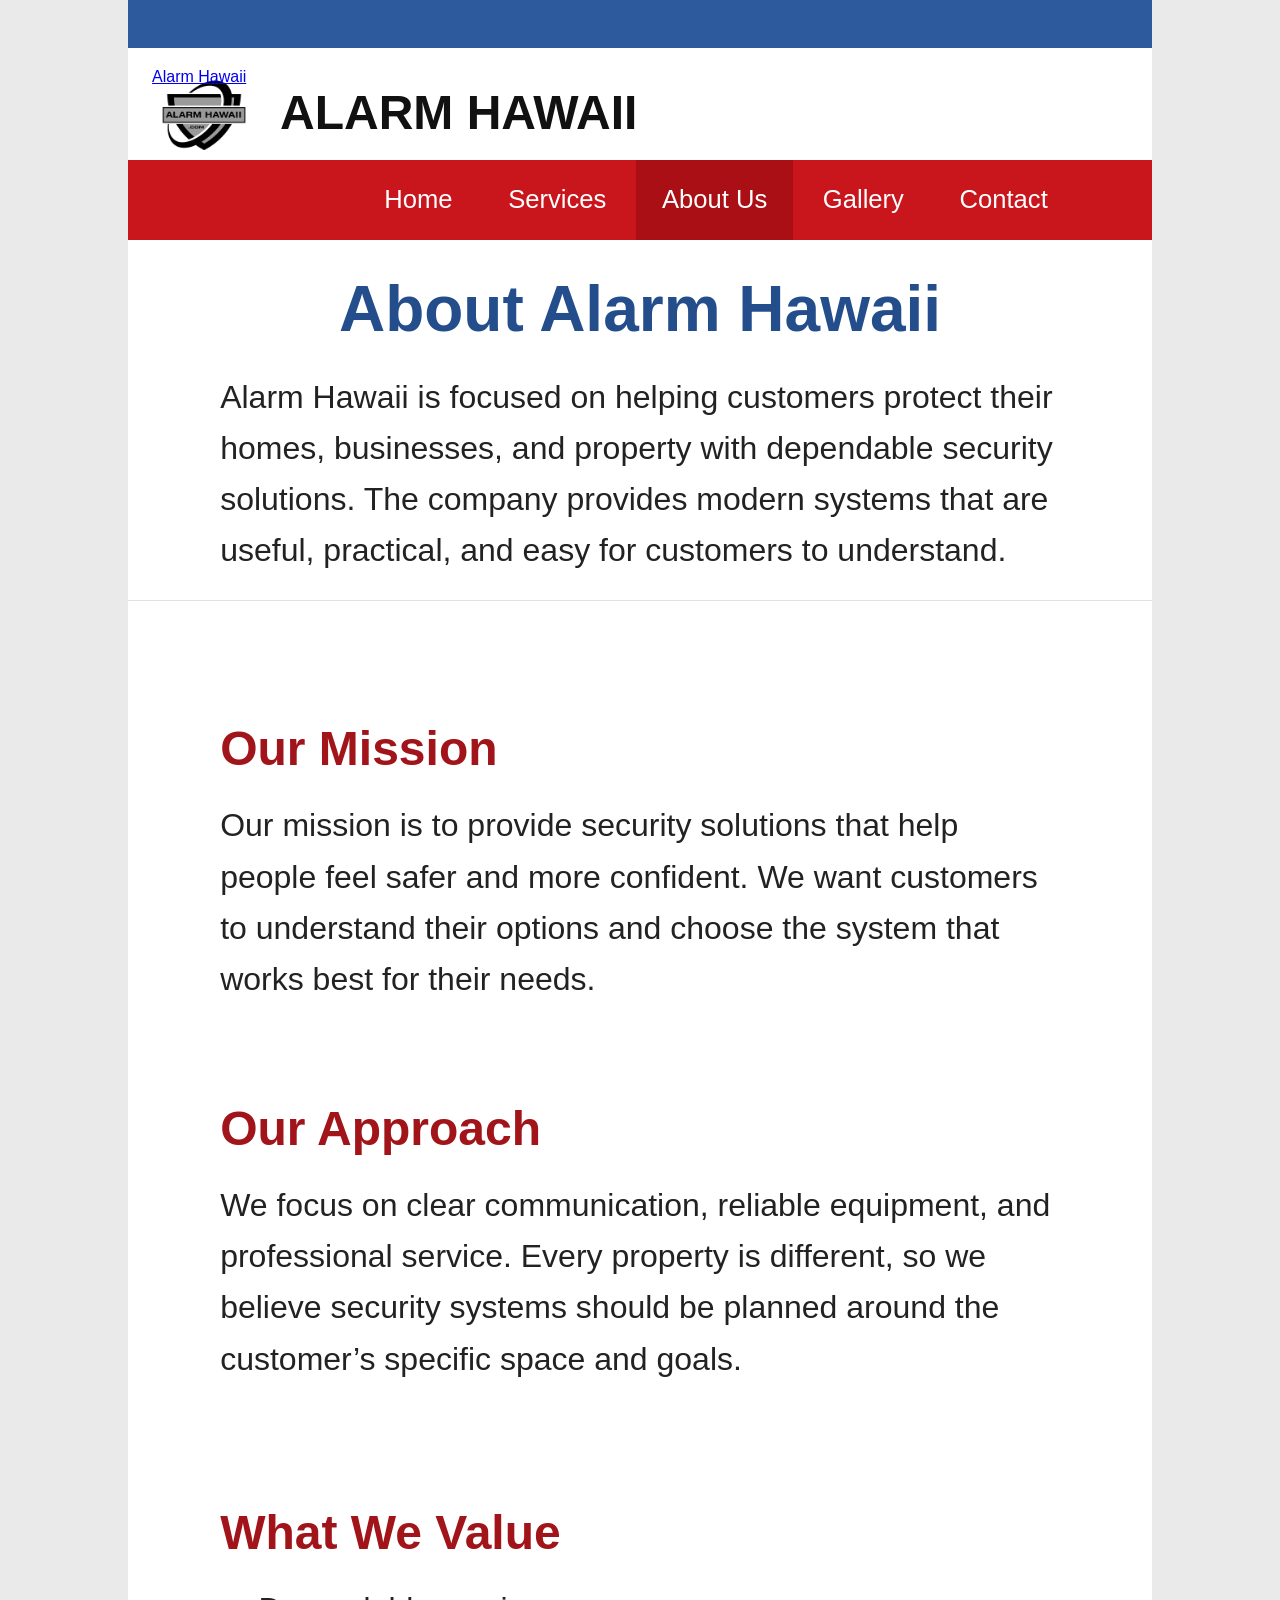
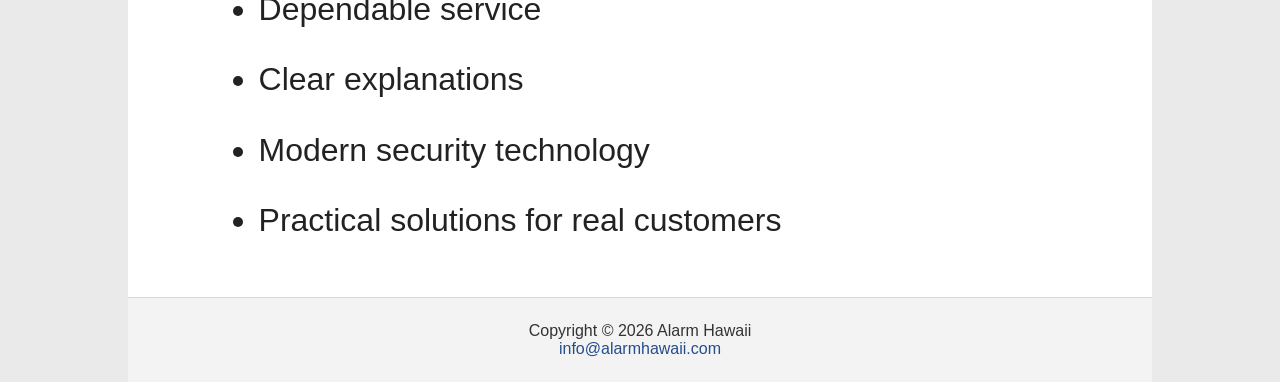
==== about.html @ 4a600f91 "Add files via upload" ====
<!DOCTYPE html>
<html lang="en">
<head>
    <title>Alarm Hawaii :: About Us</title>
    <meta charset="utf-8">
    <meta name="description" content="Learn about Alarm Hawaii and its focus on modern security solutions for homes and businesses.">
    <meta name="viewport" content="width=device-width, initial-scale=1.0">
    <link rel="stylesheet" href="alarm.css">
</head>

<body>
<div id="wrapper">

    <header>
        <div id="topbar"></div>
        <div id="branding">
            <a href="index.html" id="logolink">Alarm Hawaii</a>
            <h1><a href="index.html">ALARM HAWAII</a></h1>
        </div>
    </header>

    <nav>
        <ul>
            <li><a href="index.html">Home</a></li>
            <li><a href="services.html">Services</a></li>
            <li><a href="about.html" id="current">About Us</a></li>
            <li><a href="gallery.html">Gallery</a></li>
            <li><a href="contact.html">Contact</a></li>
        </ul>
    </nav>

    <main>
        <section id="intro">
            <h2>About Alarm Hawaii</h2>
            <p>
                Alarm Hawaii is focused on helping customers protect their homes, businesses, and property with dependable security solutions.
                The company provides modern systems that are useful, practical, and easy for customers to understand.
            </p>
        </section>

        <section id="whoweare">
            <h3>Our Mission</h3>
            <p>
                Our mission is to provide security solutions that help people feel safer and more confident.
                We want customers to understand their options and choose the system that works best for their needs.
            </p>

            <h3>Our Approach</h3>
            <p>
                We focus on clear communication, reliable equipment, and professional service.
                Every property is different, so we believe security systems should be planned around the customer’s specific space and goals.
            </p>
        </section>

        <section id="whyus">
            <h3>What We Value</h3>
            <ul>
                <li>Dependable service</li>
                <li>Clear explanations</li>
                <li>Modern security technology</li>
                <li>Practical solutions for real customers</li>
            </ul>
        </section>
    </main>

    <footer>
        Copyright &copy; 2026 Alarm Hawaii<br>
        <a href="mailto:info@alarmhawaii.com">info@alarmhawaii.com</a>
    </footer>

</div>
</body>
</html>
---- alarm.css ----
* {
    box-sizing: border-box;
}

body {
    background-color: #eaeaea;
    color: #222222;
    font-family: Arial, Helvetica, sans-serif;
    margin: 0;
}

#wrapper {
    background-color: #ffffff;
    margin-left: auto;
    margin-right: auto;
    min-width: 960px;
    width: 80%;
}

#topbar {
    background-color: #2d5a9c;
    height: 3em;
}

#branding {
    background-color: #ffffff;
    padding: 1.25em 1.5em;
}

#logolink {
    background-image: url(logo.png);
    background-repeat: no-repeat;
    background-size: contain;
    display: block;
    float: left;
    height: 6.5em;
    width: 8em;
}

header h1 {
    font-size: 3em;
    margin: 0;
    padding-top: .35em;
    text-align: left;
}

header h1 a {
    color: #111111;
    text-decoration: none;
}

nav {
    background-color: #c9161d;
    text-align: center;
}

nav ul {
    list-style-type: none;
    margin: 0;
    padding: 0;
}

nav li {
    display: inline-block;
}

nav a {
    color: #ffffff;
    display: block;
    font-size: 1.6em;
    padding: 1em;
    text-decoration: none;
}

nav a:link {
    color: #ffffff;
}

nav a:visited {
    color: #ffffff;
}

nav a:hover {
    background-color: #9f1015;
    color: #ffffff;
}

#current {
    background-color: #a90f14;
}

main {
    display: block;
    padding: 0 0 2em 0;
}

#intro {
    border-bottom: 1px solid #e1e1e1;
    padding: 2em 0 1.5em 0;
}

#intro h2 {
    color: #244d8c;
    font-size: 4em;
    margin: 0 0 .4em 0;
    text-align: center;
}

#homehero {
    background-image: url(camera.jpg);
    background-position: center;
    background-repeat: no-repeat;
    background-size: cover;
    height: 35em;
    margin-bottom: 1.5em;
    width: 100%;
}

#intro p, #whoweare p, #whyus ul, #whyus p {
    font-size: 2em;
    line-height: 1.6;
    margin-left: auto;
    margin-right: auto;
    width: 82%;
    margin-top: auto;
    margin-bottom: auto;
}

#whoweare {
    padding: 1.5em 0;
}

#whoweare h3, #whyus h3 {
    color: #a1141a;
    font-size: 3em;
    margin: 2em auto 0.5em auto;
    width: 82%;
}

#highlights {
    font-size: 2em;
    margin: auto;
    width: 100%;
    margin-left: 2em;
    text-align: center;
}

#whyus {
    clear: both;
    padding: 0;
}

#whyus ul {
    list-style-image: none;
    padding-left: 1.2em;
}

#whyus li {
    margin-bottom: .6em;
}

#whyus a {
    color: #a1141a;
    font-weight: bold;
    text-decoration: none;
}

#contact {
    text-align: center;
}

#contact h3 {
    color: #a1141a;
    font-size: 3em;
    margin: 2em auto 0.5em auto;
    width: 82%;
}

footer {
    background-color: #f3f3f3;
    border-top: 1px solid #d8d8d8;
    color: #333333;
    font-size: 1em;
    padding: 1.5em;
    text-align: center;
}

footer a {
    color: #244d8c;
    text-decoration: none;
}
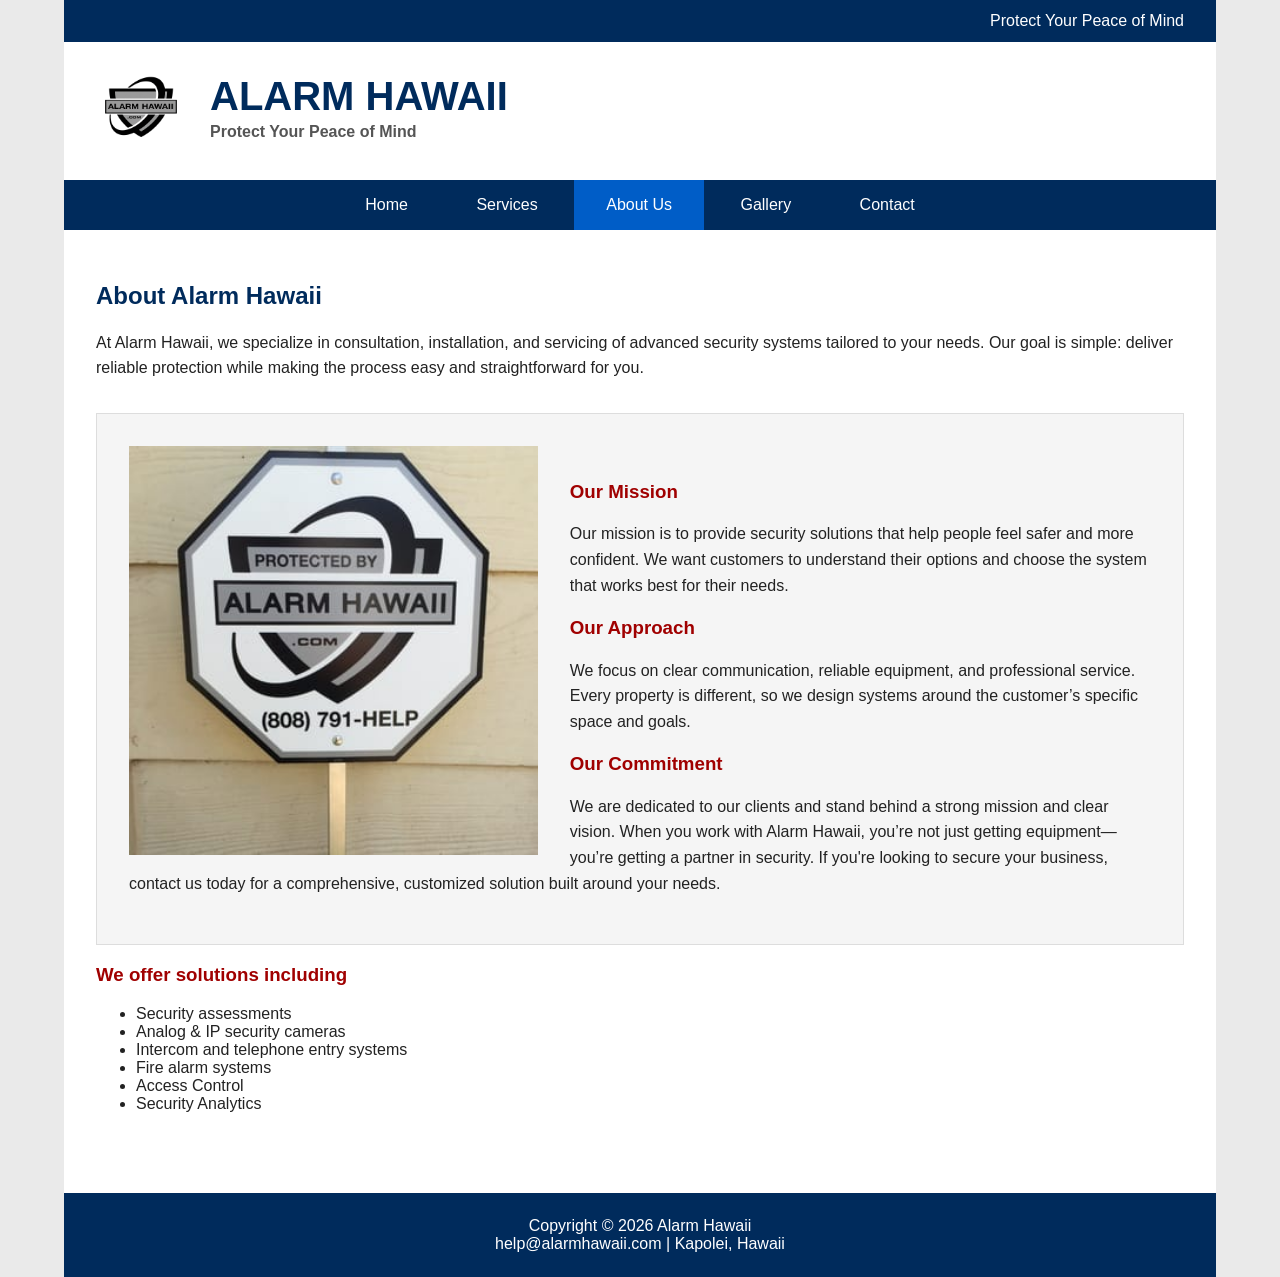
==== commit 763f3c3b: "Add files via upload" ====
--- a/about.html
+++ b/about.html
@@ -3,70 +3,75 @@
 <head>
     <title>Alarm Hawaii :: About Us</title>
     <meta charset="utf-8">
-    <meta name="description" content="Learn about Alarm Hawaii and its focus on modern security solutions for homes and businesses.">
+    <meta name="description" content="Learn about Alarm Hawaii and its mission to provide dependable security solutions.">
     <meta name="viewport" content="width=device-width, initial-scale=1.0">
     <link rel="stylesheet" href="alarm.css">
 </head>
-
 <body>
 <div id="wrapper">
 
-    <header>
-        <div id="topbar"></div>
-        <div id="branding">
-            <a href="index.html" id="logolink">Alarm Hawaii</a>
+<header>
+    <div id="topbar">Protect Your Peace of Mind</div>
+    <div id="branding">
+        <a href="index.html"><img src="logo.png" alt="Alarm Hawaii logo" id="logo"></a>
+        <div>
             <h1><a href="index.html">ALARM HAWAII</a></h1>
+            <p class="tagline">Protect Your Peace of Mind</p>
         </div>
-    </header>
+    </div>
+</header>
 
-    <nav>
+<nav>
+    <ul>
+        <li><a href="index.html">Home</a></li>
+        <li><a href="services.html">Services</a></li>
+        <li><a href="about.html" id="current">About Us</a></li>
+        <li><a href="gallery.html">Gallery</a></li>
+        <li><a href="contact.html">Contact</a></li>
+    </ul>
+</nav>
+
+<main>
+    <section class="page">
+        <h2>About Alarm Hawaii</h2>
+        <p class="centertext">At Alarm Hawaii, we specialize in consultation, installation, and servicing of advanced security systems tailored to your needs. Our goal is simple: deliver reliable protection while making the process easy and straightforward for you.</p>
+
+        <div class="twocolumn">
+            <img src="sign.jpg" alt="Alarm Hawaii protected sign">
+
+            <div>
+                <h3>Our Mission</h3>
+                <p>Our mission is to provide security solutions that help people feel safer and more confident. We want customers to understand their options and choose the system that works best for their needs.</p>
+
+                <h3>Our Approach</h3>
+                <p>We focus on clear communication, reliable equipment, and professional service. Every property is different, so we design systems around the customer’s specific space and goals.</p>
+                
+                <h3>Our Commitment</h3>
+                <p>We are dedicated to our clients and stand behind a strong mission and clear vision. When you work with Alarm Hawaii, you’re not just getting equipment—you’re getting a partner in security.
+
+If you're looking to secure your business, contact us today for a comprehensive, customized solution built around your needs.</p>
+            
+            
+            </div>
+        </div>
+
+        <h3>We offer solutions including</h3>
         <ul>
-            <li><a href="index.html">Home</a></li>
-            <li><a href="services.html">Services</a></li>
-            <li><a href="about.html" id="current">About Us</a></li>
-            <li><a href="gallery.html">Gallery</a></li>
-            <li><a href="contact.html">Contact</a></li>
+            <li>Security assessments</li>
+            <li>Analog & IP security cameras</li>
+            <li>Intercom and telephone entry systems</li>
+            <li>Fire alarm systems</li>
+            <li>Access Control</li>
+            <li>Security Analytics</li>
         </ul>
-    </nav>
+    </section>
+</main>
 
-    <main>
-        <section id="intro">
-            <h2>About Alarm Hawaii</h2>
-            <p>
-                Alarm Hawaii is focused on helping customers protect their homes, businesses, and property with dependable security solutions.
-                The company provides modern systems that are useful, practical, and easy for customers to understand.
-            </p>
-        </section>
+<footer>
+    Copyright &copy; 2026 Alarm Hawaii<br>
+    <a href="mailto:help@alarmhawaii.com">help@alarmhawaii.com</a> | Kapolei, Hawaii
+</footer>
 
-        <section id="whoweare">
-            <h3>Our Mission</h3>
-            <p>
-                Our mission is to provide security solutions that help people feel safer and more confident.
-                We want customers to understand their options and choose the system that works best for their needs.
-            </p>
-
-            <h3>Our Approach</h3>
-            <p>
-                We focus on clear communication, reliable equipment, and professional service.
-                Every property is different, so we believe security systems should be planned around the customer’s specific space and goals.
-            </p>
-        </section>
-
-        <section id="whyus">
-            <h3>What We Value</h3>
-            <ul>
-                <li>Dependable service</li>
-                <li>Clear explanations</li>
-                <li>Modern security technology</li>
-                <li>Practical solutions for real customers</li>
-            </ul>
-        </section>
-    </main>
-
-    <footer>
-        Copyright &copy; 2026 Alarm Hawaii<br>
-        <a href="mailto:info@alarmhawaii.com">info@alarmhawaii.com</a>
-    </footer>
 
 </div>
 </body>
--- a/alarm.css
+++ b/alarm.css
@@ -13,44 +13,59 @@
     background-color: #ffffff;
     margin-left: auto;
     margin-right: auto;
+    width: 90%;
     min-width: 960px;
-    width: 80%;
 }
 
 #topbar {
-    background-color: #2d5a9c;
-    height: 3em;
+    background-color: #002b5c;
+    color: #ffffff;
+    text-align: right;
+    padding: 0.75em 2em;
 }
 
 #branding {
     background-color: #ffffff;
-    padding: 1.25em 1.5em;
-}
-
-#logolink {
-    background-image: url(logo.png);
-    background-repeat: no-repeat;
-    background-size: contain;
-    display: block;
+    padding: 1.5em 2em;
+    overflow: auto;
+}
+
+#logo {
     float: left;
-    height: 6.5em;
-    width: 8em;
+    height: 90px;
+    margin-right: 1.5em;
 }
 
 header h1 {
-    font-size: 3em;
+    color: #002b5c;
+    font-size: 2.5em;
     margin: 0;
-    padding-top: .35em;
-    text-align: left;
+    padding-top: 0.2em;
 }
 
 header h1 a {
-    color: #111111;
-    text-decoration: none;
+    color: #002b5c;
+    text-decoration: none;
+}
+
+header h1 a:visited {
+    color: #002b5c;
+    text-decoration: none;
+}
+
+header h1 a:hover {
+    color: #005dc7;
+    text-decoration: none;
+}
+
+.tagline {
+    color: #555555;
+    font-weight: bold;
+    margin: 0;
 }
 
 nav {
-    background-color: #c9161d;
+    background-color: #002b5c;
     text-align: center;
 }
 
@@ -67,13 +82,8 @@
 nav a {
     color: #ffffff;
     display: block;
-    font-size: 1.6em;
-    padding: 1em;
-    text-decoration: none;
-}
-
-nav a:link {
-    color: #ffffff;
+    padding: 1em 2em;
+    text-decoration: none;
 }
 
 nav a:visited {
@@ -81,111 +91,312 @@
 }
 
 nav a:hover {
-    background-color: #9f1015;
+    background-color: #005dc7;
     color: #ffffff;
 }
 
 #current {
-    background-color: #a90f14;
+    background-color: #005dc7;
 }
 
 main {
     display: block;
-    padding: 0 0 2em 0;
-}
-
-#intro {
-    border-bottom: 1px solid #e1e1e1;
-    padding: 2em 0 1.5em 0;
-}
-
-#intro h2 {
-    color: #244d8c;
-    font-size: 4em;
-    margin: 0 0 .4em 0;
-    text-align: center;
-}
-
-#homehero {
-    background-image: url(camera.jpg);
-    background-position: center;
-    background-repeat: no-repeat;
-    background-size: cover;
-    height: 35em;
-    margin-bottom: 1.5em;
+    padding-bottom: 2em;
+}
+
+h2 {
+    color: #002b5c;
+    text-decoration: none;
+}
+
+h3 {
+    color: #a00000;
+    text-decoration: none;
+}
+
+p {
+    line-height: 1.6;
+}
+
+#hero {
+    border-bottom: 1px solid #dddddd;
+    overflow: auto;
+    background-color: #f5f5f5;
+}
+
+#herotext {
+    float: left;
+    padding: 2em;
+    width: 50%;
+}
+
+#hero img {
+    float: right;
+    height: 350px;
+    width: 50%;
+}
+
+.button {
+    background-color: #005dc7;
+    color: #ffffff;
+    display: inline-block;
+    font-weight: bold;
+    margin-top: 1em;
+    padding: 0.75em 1.5em;
+    text-decoration: none;
+}
+
+.button:visited {
+    color: #ffffff;
+}
+
+.button:hover {
+    background-color: #003f8f;
+    color: #ffffff;
+}
+
+.center {
+    text-align: center;
+    padding: 2em;
+}
+
+video {
+    width: 80%;
+    max-width: 600px;
+}
+
+.page {
+    padding: 2em;
+}
+
+.page h2 {
+    color: #002b5c;
+    text-decoration: none;
+}
+
+.page h3 {
+    color: #a00000;
+    text-decoration: none;
+}
+
+.service {
+    background-color: #f5f5f5;
+    border: 1px solid #dddddd;
+    text-align: center;
+    margin: 2em auto;
+    padding: 1.5em;
+    width: 80%;
+}
+
+.service img {
+    width: 220px;
+    height: 160px;
+}
+
+.service img:hover {
+    opacity: 0.85;
+}
+
+#gallery {
+    text-align: center;
+}
+
+#gallery div {
+    background-color: #f5f5f5;
+    border: 1px solid #dddddd;
+    display: inline-block;
+    margin: 1em;
+    vertical-align: top;
+    width: 28%;
+}
+
+#gallery img {
+    height: 180px;
     width: 100%;
 }
 
-#intro p, #whoweare p, #whyus ul, #whyus p {
+#gallery img:hover {
+    opacity: 0.85;
+}
+
+#gallery h3 {
+    background-color: #002b5c;
+    color: #ffffff;
+    margin: 0;
+    padding: 0.75em;
+}
+
+#gallery a,
+.service a {
+    text-decoration: none;
+    color: #001aff;
+}
+
+#gallery a:hover,
+.service a:hover {
+    text-decoration: none;
+    color: #00154e;
+}
+
+.twocolumn {
+    overflow: auto;
+    margin-top: 2em;
+    background-color: #f5f5f5;
+    padding: 2em;
+    border: 1px solid #dddddd;
+}
+
+.twocolumn img {
+    float: left;
+    margin-right: 2em;
+    width: 40%;
+}
+
+.twocolumn div {
+    padding-top: 1em;
+}
+
+table {
+    border-collapse: collapse;
+    margin-top: 1em;
+    width: 100%;
+}
+
+th {
+    background-color: #002b5c;
+    color: #ffffff;
+}
+
+td,
+th {
+    border: 1px solid #777777;
+    padding: 10px;
+    text-align: center;
+}
+
+form {
+    max-width: 500px;
+}
+
+label {
+    display: block;
+    font-weight: bold;
+    margin-top: 1em;
+}
+
+input,
+select,
+textarea {
+    border: 1px solid #999999;
+    display: block;
+    margin-top: 0.2em;
+    padding: 0.75em;
+    width: 100%;
+}
+
+input[type="submit"],
+input[type="reset"] {
+    background-color: #005dc7;
+    color: #ffffff;
+    cursor: pointer;
+    display: inline-block;
+    font-weight: bold;
+    margin-top: 1em;
+    margin-right: 1em;
+    padding: 0.75em 1.5em;
+    width: 120px;
+}
+
+input[type="submit"]:hover,
+input[type="reset"]:hover {
+    background-color: #003f8f;
+}
+
+input[type="reset"] {
+    background-color: #777777;
+}
+
+.ai-section {
+    background-color: #f5f5f5;
+    border-top: 1px solid #dddddd;
+    border-bottom: 1px solid #dddddd;
+    overflow: auto;
+    padding: 2em;
+}
+
+.ai-image {
+    float: left;
+    width: 50%;
+}
+
+.ai-image img {
+    display: block;
+    height: auto;
+    width: 100%;
+}
+
+.ai-text {
+    float: right;
+    padding-left: 2em;
+    width: 50%;
+}
+
+.ai-text h2 {
+    color: #002b5c;
     font-size: 2em;
+    margin-bottom: 0;
+}
+
+.ai-text h3 {
+    color: #a00000;
+    font-size: 1.5em;
+    margin-top: 0.3em;
+}
+
+.ai-text p {
+    color: #222222;
     line-height: 1.6;
-    margin-left: auto;
-    margin-right: auto;
-    width: 82%;
-    margin-top: auto;
-    margin-bottom: auto;
-}
-
-#whoweare {
-    padding: 1.5em 0;
-}
-
-#whoweare h3, #whyus h3 {
-    color: #a1141a;
-    font-size: 3em;
-    margin: 2em auto 0.5em auto;
-    width: 82%;
-}
-
-#highlights {
-    font-size: 2em;
-    margin: auto;
-    width: 100%;
-    margin-left: 2em;
-    text-align: center;
-}
-
-#whyus {
-    clear: both;
-    padding: 0;
-}
-
-#whyus ul {
-    list-style-image: none;
-    padding-left: 1.2em;
-}
-
-#whyus li {
-    margin-bottom: .6em;
-}
-
-#whyus a {
-    color: #a1141a;
-    font-weight: bold;
-    text-decoration: none;
-}
-
-#contact {
-    text-align: center;
-}
-
-#contact h3 {
-    color: #a1141a;
-    font-size: 3em;
-    margin: 2em auto 0.5em auto;
-    width: 82%;
+}
+
+.ai-buttons {
+    margin-top: 1em;
+}
+
+.ai-buttons .button {
+    margin-right: 1em;
+}
+
+.ai-buttons .button-light {
+    background-color: #ffffff;
+    border: 2px solid #005dc7;
+    color: #005dc7;
+}
+
+.ai-buttons .button-light:visited {
+    color: #005dc7;
+}
+
+.ai-buttons .button-light:hover {
+    background-color: #e6e6e6;
+    color: #003f8f;
 }
 
 footer {
-    background-color: #f3f3f3;
-    border-top: 1px solid #d8d8d8;
-    color: #333333;
-    font-size: 1em;
+    background-color: #002b5c;
+    color: #ffffff;
     padding: 1.5em;
     text-align: center;
 }
 
 footer a {
-    color: #244d8c;
-    text-decoration: none;
-}
+    color: #ffffff;
+    text-decoration: none;
+}
+
+footer a:visited {
+    color: #ffffff;
+}
+
+footer a:hover {
+    color: #dddddd;
+}
